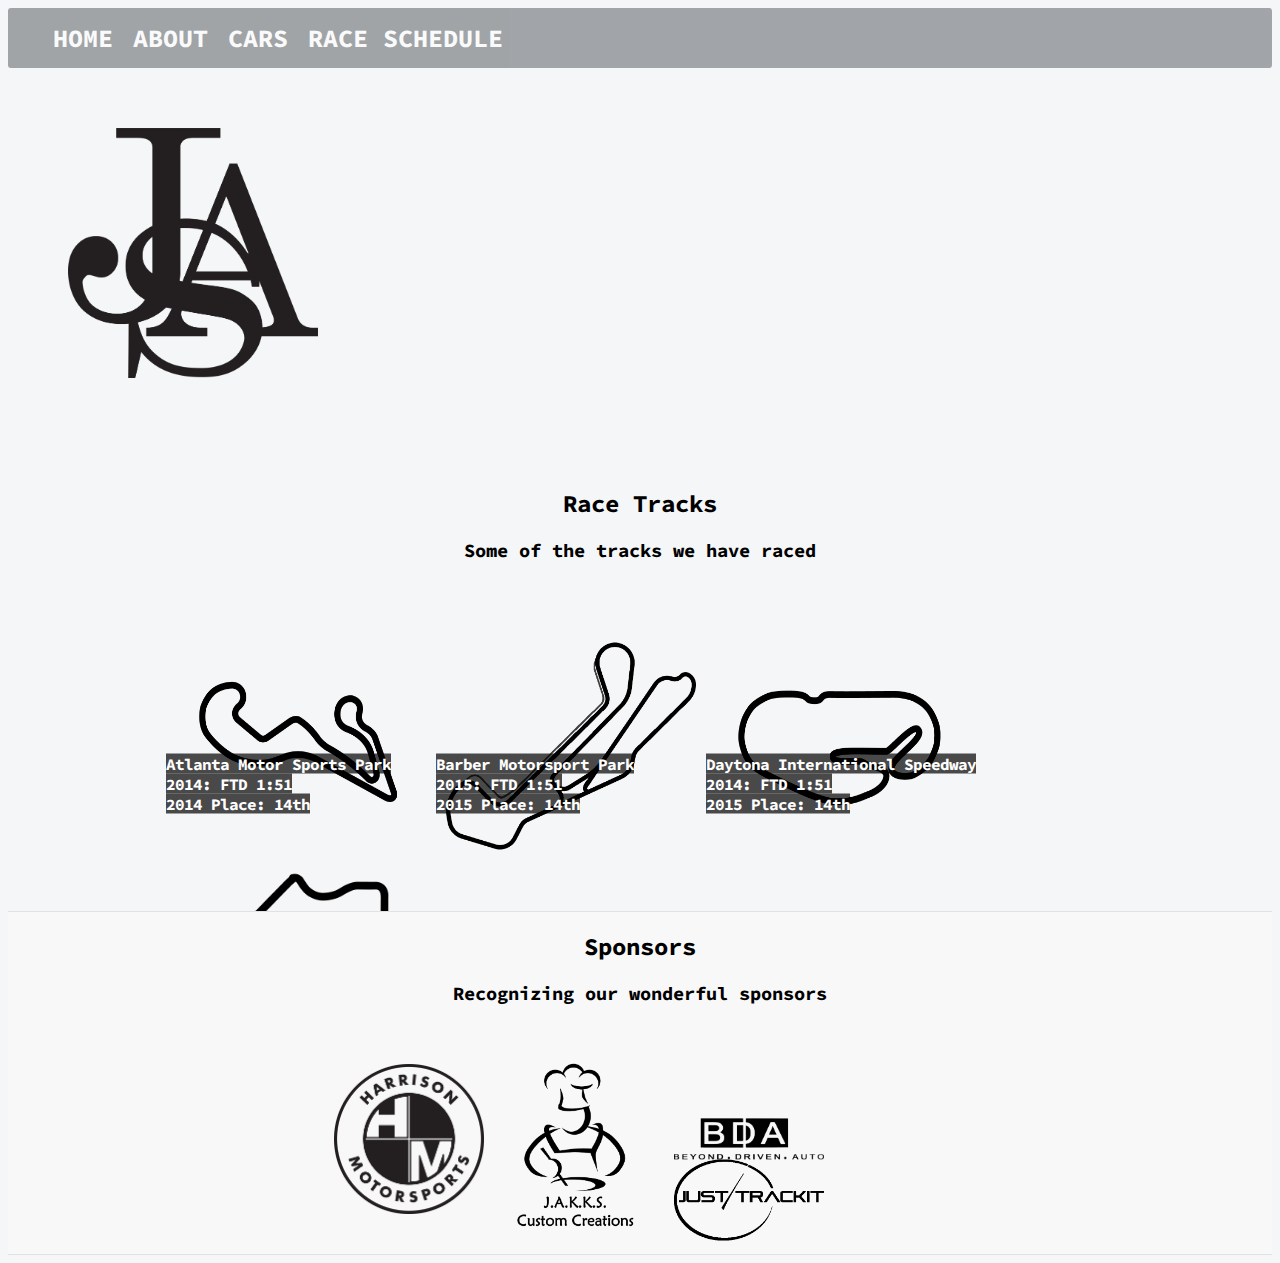
==== index.html @ 01888866 "adding the framework for some jquery hover action, html/css additions" ====
<DOCTYPE !DOCTYPE html>
<html>
<head>
	<link href='http://fonts.googleapis.com/css?family=Source+Code+Pro:600' rel='stylesheet' type='text/css'>
	<link rel="stylesheet" type="text/css" href="./css/main.css">
	<scrpt src="jquery-1.11.3.min.js"></scrpt>
	<script type="text/javascript" src="js/script.js"></script>
	<title>JAS Test</title>
</head>
<body>
	<div class="navbar">
		<ul>
			<li><a href="#">Home</a></li>
			<li><a href="#">About</a></li>
			<li><a href="#">Cars</a></li>
			<li><a href="#">Race Schedule</a></li>
		</ul>	
	 </div>
	<div class="header">
		<div class="container">
			<img id="logo" src="./img/jaslogo.png" alt="John Allen Special">
		</div>
	</div>
	<div class="tracks">
		<h2 class="tracksraced">Race Tracks</h2>
		<h3 class="trackblurb">Some of the tracks we have raced</h3>
		<div class="inner-container">
			<div class="trackmap1">
				<img class="amp" src="./img/amp.png" alt="Atlanta Motorsport Park">
				<h4 class="ampresults"><span>Atlanta Motor Sports Park <br /> 2014: FTD 1:51 <br /> 2014 Place: 14th</span></h4>
			</div>
			<div class="trackmap1">	
				<img class="barber" src="./img/barber.png" alt="Barber Motorsport Park">
				<h4 class="barberresults"><span>Barber Motorsport Park<br /> 2015: FTD 1:51 <br /> 2015 Place: 14th</span></h4>
			</div>
			<div class="trackmap1">	
				<img src="./img/daytona.png" alt="Daytona International Speedway">
				<h4 class="daytonaresults"><span>Daytona International Speedway<br /> 2014: FTD 1:51 <br /> 2015 Place: 14th</span></h4>
			</div>
			<div class="trackmap1">	
				<img src="./img/sebring.png" alt="Sebring International Raceway">
				<h4 class="sebringresults"><span>Sebring International Raceway<br /> 2013: FTD 1:51 <br /> 2013 Place: 14th</span></h4>
			</div>
			<div class="trackmap1">	
				<img src="./img/roadatlanta.png" alt="Road Atlanta">
				<h4 class="raresults"><span>Road Atlanta<br /> 2015: FTD 1:51 <br /> 2015 Place: 14th</span></h4>
			</div>
	    </div>
	</div>
	<div class="sponsors">
		<h2 class="sponsorsblurb">Sponsors</h2>
		<h3 class="sponsormessage">Recognizing our wonderful sponsors</h3>
		  <div class="inner-container">
		    <img class="logo" src="./img/harrisonlogo.png" alt="harrisons">
			<img class="logo" src="./img/jaksslogo.png" alt="jakks">
			<img class="logo" src="./img/bdalogo.png" alt="bda">
		  	<img class="logo" src="./img/justtrackitlogo.png" alt="bda">
		   	<img class="logo" src="./img/trmlogo.png" alt="TRM Performance Engineering">
		  </div> 
	 </div>
</body>
</html>
---- css/main.css ----
body {
	font-family: 'Source Code Pro' ;
	background-color: #f5f6f7;
}
.navbar {
	background-color: rgba(66,73,79,0.94);
	padding: 0px;
	border-radius: 3px;
	opacity: 0.5;
	height: 60px;
}
.navbar ul {
	display: inline-block;
	
	height: inherit;
	margin: 0 auto;
}
.navbar ul li {
	position: relative;
	display: inline-block;
	height: inherit;
	margin: 0 auto;
	line-height: 2.4;
	text-transform: uppercase;
	padding: 0px;
}
.navbar ul a:hover {
	display: inline-block;
	text-decoration: none;
	color: black;
	opacity: 0.5;
	background-color: white;
	border-radius: 2px;

}
.header .container {
	clear: both;
	background-image: url("http://pryorbae.com/jastest/img/bannerimage,jpg");
	height: 400px;
	background-position: 50% 55%;
	
}
.navbar ul li a {
	text-decoration: none;
	color: white;
		padding-left: 5px;
	padding-right: 5px;
	height: inherit;
	font-size: 25;
	font-weight: bold;
}

.header .container #logo {
	padding: 60px;
	height: 250px;
	width: auto;
}
.tracks .tracksraced {
	text-align: center;
}
.tracks .trackblurb {
	text-align: center;
}
.tracks .inner-container {
	overflow: hidden;
	padding: 25px 100px 25px 100px;
	margin: 0 auto;
	width: 75%;
	height: 280px;
}
/*
.tracks .inner-container .trackmap {
	float: left;
	padding: 10px;
	width: 250px;
	top: 50%;
	position: relative;
	transform: translateY(-50%);
	
}
*/

.tracks .inner-container .trackmap1 {
	float: left;
	padding: 10px;
	width: 250px;
	top: 50%;
	position: relative;
	transform: translateY(-50%);
}

.tracks .inner-container .trackmap1 img{
	width: 250px;
	position: relative;
	height: 207px;
}
.tracks .inner-container .trackmap1 h4 {
	position: absolute;
	top: 100px;
	left: 0;
	width: 100%;
}
.tracks .inner-container .trackmap1 .ampresults span {
		color: white;
		background: rgba(0,0,0,0.7);
		letter-spacing: -1px;		

}
.tracks .inner-container .trackmap1 .barberresults span {
		color: white;
		background: rgba(0,0,0,0.7);
		letter-spacing: -1px;		

}
.tracks .inner-container .trackmap1 .daytonaresults span {
		color: white;
		background: rgba(0,0,0,0.7);
		letter-spacing: -1px;		
}
.tracks .inner-container .trackmap1 .sebringresults span {
		color: white;
		background: rgba(0,0,0,0.7);
		letter-spacing: -1px;		
}
.tracks .inner-container .trackmap1 .raresults span {
		color: white;
		background: rgba(0,0,0,0.7);
		letter-spacing: -1px;		
}
.sponsors {
	border-top: 1px solid #e1e1e1;
	border-bottom: 1px solid #e1e1e1;
	background-color: #f8f8f8;
	margin: 0 auto;
}

.sponsors .sponsorsblurb {
	text-align: center;
}
.sponsors .sponsormessage {
	text-align: center;
}
.sponsors .inner-container {
	overflow: hidden;
	padding-left: 100px;
	padding-right: 100px;
	padding-top: 25px;
	padding-bottom: 25px;
	margin: 0 auto;
	width: 50%;
	height: 180px;
}
.sponsors .inner-container .logo{
	float: left;
	width: 150px;
	position: relative;
	top: 50%;
	transform: translateY(-50%);
	padding: 10px;

}
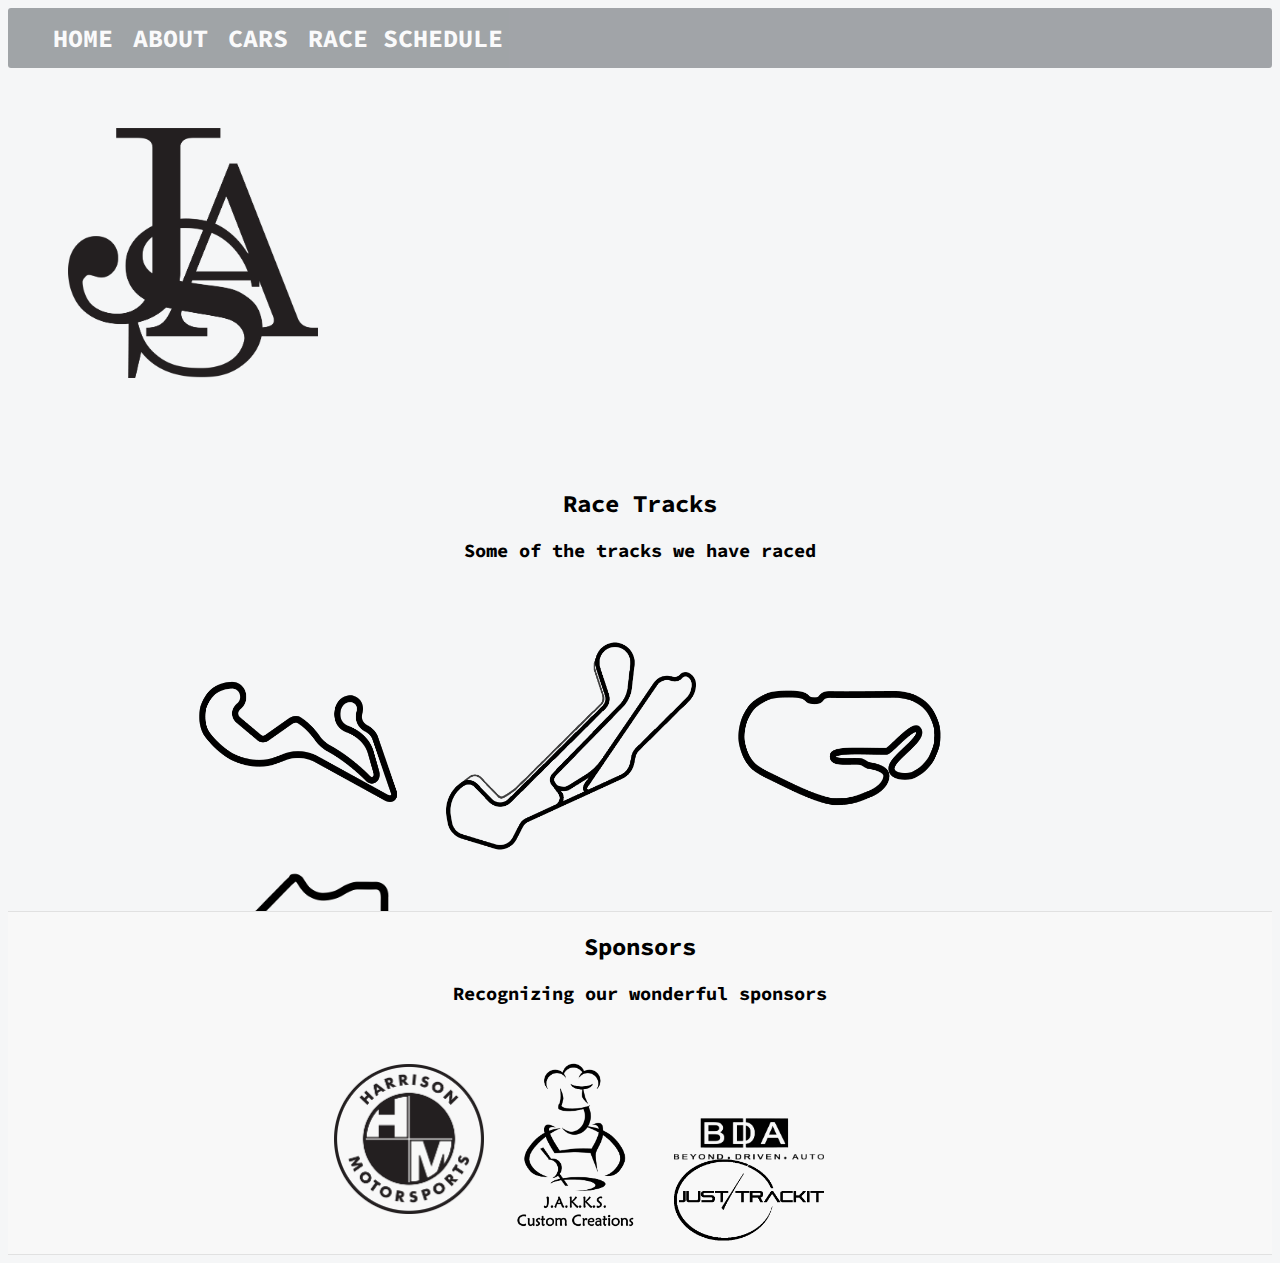
==== commit d3e31921: "results, track maps proof of concept" ====
--- a/index.html
+++ b/index.html
@@ -3,8 +3,9 @@
 <head>
 	<link href='http://fonts.googleapis.com/css?family=Source+Code+Pro:600' rel='stylesheet' type='text/css'>
 	<link rel="stylesheet" type="text/css" href="./css/main.css">
-	<scrpt src="jquery-1.11.3.min.js"></scrpt>
-	<script type="text/javascript" src="js/script.js"></script>
+	<script src="https://ajax.googleapis.com/ajax/libs/jquery/2.1.3/jquery.min.js"></script>
+	<scrpt src="/js/jquery-1.11.3.min.js"></scrpt>
+	<script type="text/javascript" src="./js/script.js"></script>
 	<title>JAS Test</title>
 </head>
 <body>
@@ -27,23 +28,23 @@
 		<div class="inner-container">
 			<div class="trackmap1">
 				<img class="amp" src="./img/amp.png" alt="Atlanta Motorsport Park">
-				<h4 class="ampresults"><span>Atlanta Motor Sports Park <br /> 2014: FTD 1:51 <br /> 2014 Place: 14th</span></h4>
+				<h4 class="results"><span>Atlanta Motor Sports Park <br /> 2014: FTD 1:51 <br /> 2014 Place: 14th</span></h4>
 			</div>
 			<div class="trackmap1">	
 				<img class="barber" src="./img/barber.png" alt="Barber Motorsport Park">
-				<h4 class="barberresults"><span>Barber Motorsport Park<br /> 2015: FTD 1:51 <br /> 2015 Place: 14th</span></h4>
+				<h4 class="results"><span>Barber Motorsport Park<br /> 2015: FTD 1:51 <br /> 2015 Place: 14th</span></h4>
 			</div>
 			<div class="trackmap1">	
 				<img src="./img/daytona.png" alt="Daytona International Speedway">
-				<h4 class="daytonaresults"><span>Daytona International Speedway<br /> 2014: FTD 1:51 <br /> 2015 Place: 14th</span></h4>
+				<h4 class="results"><span>Daytona International Speedway<br /> 2014: FTD 1:51 <br /> 2015 Place: 14th</span></h4>
 			</div>
 			<div class="trackmap1">	
 				<img src="./img/sebring.png" alt="Sebring International Raceway">
-				<h4 class="sebringresults"><span>Sebring International Raceway<br /> 2013: FTD 1:51 <br /> 2013 Place: 14th</span></h4>
+				<h4 class="results"><span>Sebring International Raceway<br /> 2013: FTD 1:51 <br /> 2013 Place: 14th</span></h4>
 			</div>
 			<div class="trackmap1">	
 				<img src="./img/roadatlanta.png" alt="Road Atlanta">
-				<h4 class="raresults"><span>Road Atlanta<br /> 2015: FTD 1:51 <br /> 2015 Place: 14th</span></h4>
+				<h4 class="results"><span>Road Atlanta<br /> 2015: FTD 1:51 <br /> 2015 Place: 14th</span></h4>
 			</div>
 	    </div>
 	</div>
--- a/css/main.css
+++ b/css/main.css
@@ -101,33 +101,14 @@
 	left: 0;
 	width: 100%;
 }
-.tracks .inner-container .trackmap1 .ampresults span {
+.tracks .inner-container .trackmap1 .results span {
 		color: white;
 		background: rgba(0,0,0,0.7);
-		letter-spacing: -1px;		
+		letter-spacing: -1px;
+		opacity: 0;		
 
 }
-.tracks .inner-container .trackmap1 .barberresults span {
-		color: white;
-		background: rgba(0,0,0,0.7);
-		letter-spacing: -1px;		
 
-}
-.tracks .inner-container .trackmap1 .daytonaresults span {
-		color: white;
-		background: rgba(0,0,0,0.7);
-		letter-spacing: -1px;		
-}
-.tracks .inner-container .trackmap1 .sebringresults span {
-		color: white;
-		background: rgba(0,0,0,0.7);
-		letter-spacing: -1px;		
-}
-.tracks .inner-container .trackmap1 .raresults span {
-		color: white;
-		background: rgba(0,0,0,0.7);
-		letter-spacing: -1px;		
-}
 .sponsors {
 	border-top: 1px solid #e1e1e1;
 	border-bottom: 1px solid #e1e1e1;
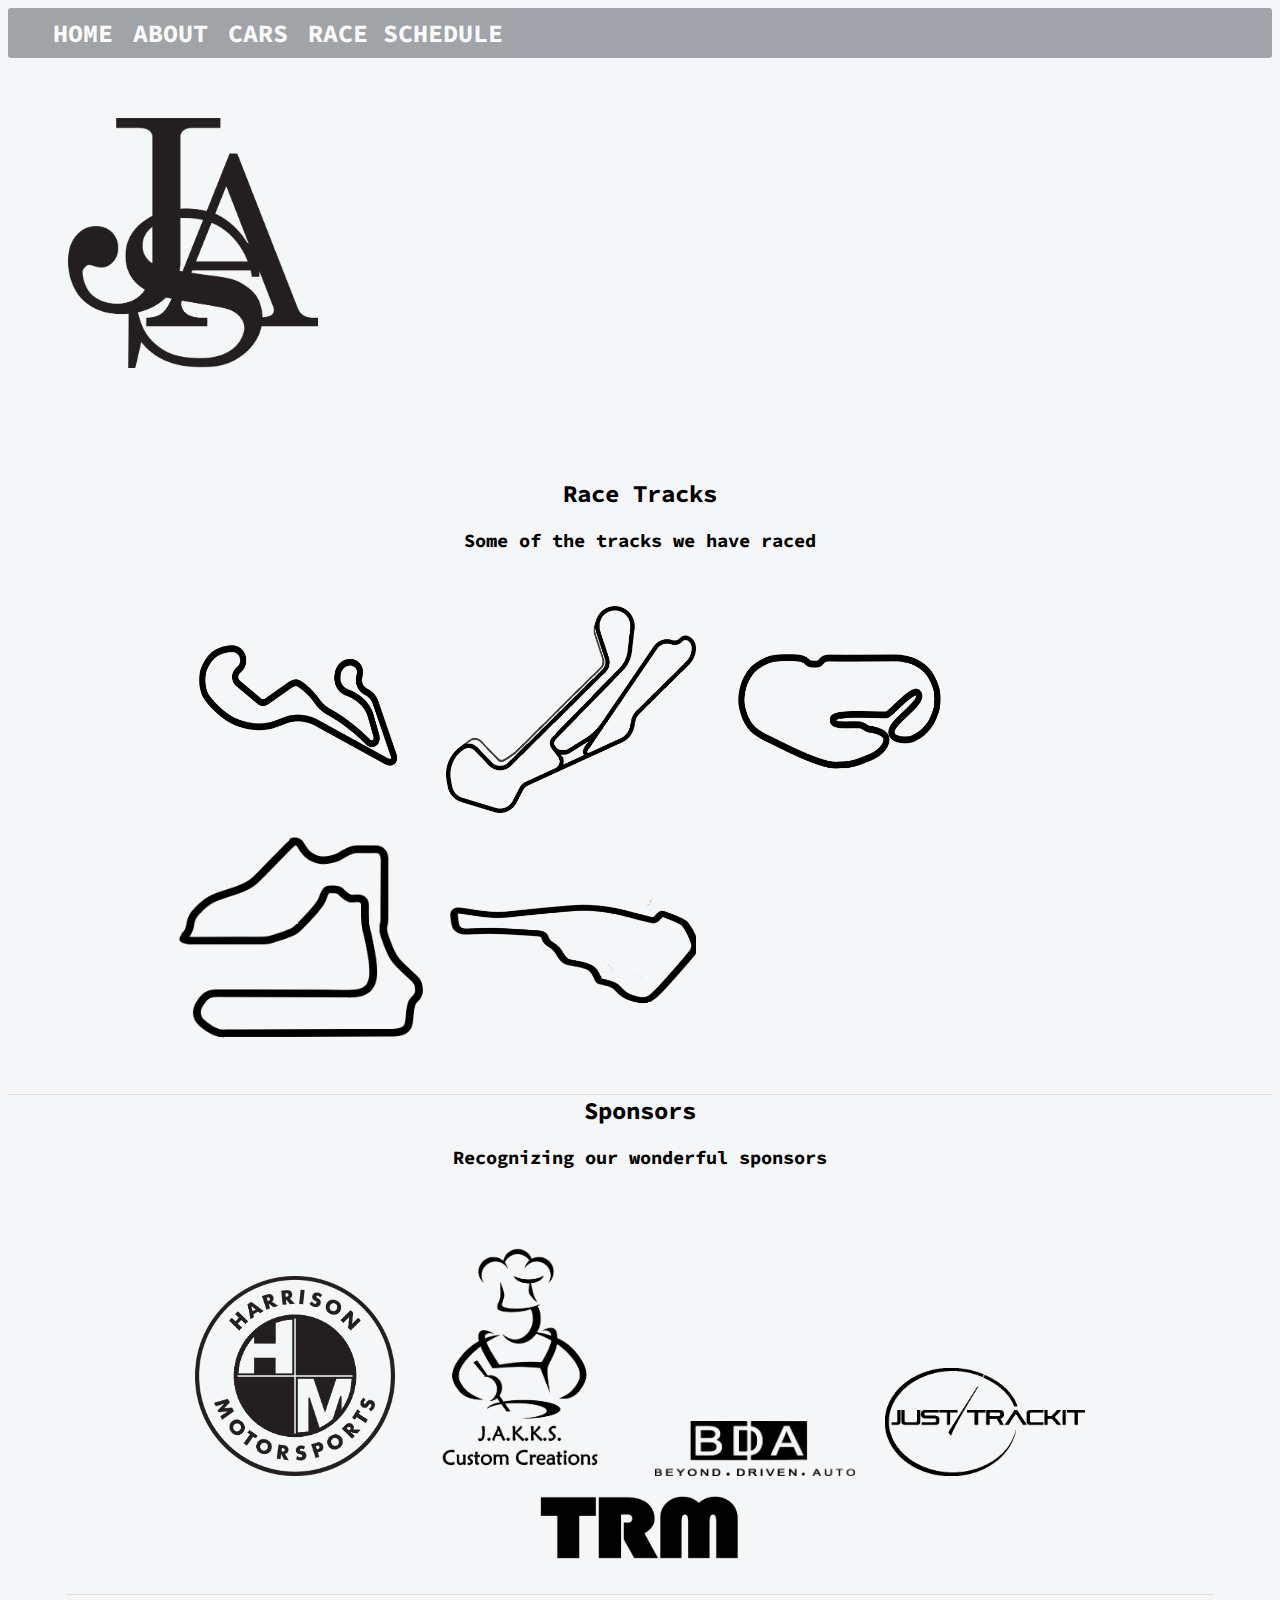
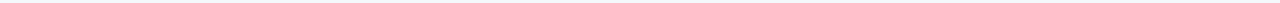
==== commit 45bcdf70: "practicing positioning in css" ====
--- a/index.html
+++ b/index.html
@@ -9,6 +9,7 @@
 	<title>JAS Test</title>
 </head>
 <body>
+<div clas="content">
 	<div class="navbar">
 		<ul>
 			<li><a href="#">Home</a></li>
@@ -28,23 +29,23 @@
 		<div class="inner-container">
 			<div class="trackmap1">
 				<img class="amp" src="./img/amp.png" alt="Atlanta Motorsport Park">
-				<h4 class="results"><span>Atlanta Motor Sports Park <br /> 2014: FTD 1:51 <br /> 2014 Place: 14th</span></h4>
+				<h4 class="results"><span>Atlanta Motor Sports Park <br /> 2014: FTD 1:51 <br /> 2014 Place: 14th  </span></h4>
 			</div>
 			<div class="trackmap1">	
 				<img class="barber" src="./img/barber.png" alt="Barber Motorsport Park">
-				<h4 class="results"><span>Barber Motorsport Park<br /> 2015: FTD 1:51 <br /> 2015 Place: 14th</span></h4>
+				<h4 class="results"><span>Barber Motorsport Park <br /> 2015: FTD 1:51 <br /> 2015 Place: 14th </span></h4>
 			</div>
 			<div class="trackmap1">	
 				<img src="./img/daytona.png" alt="Daytona International Speedway">
-				<h4 class="results"><span>Daytona International Speedway<br /> 2014: FTD 1:51 <br /> 2015 Place: 14th</span></h4>
+				<h4 class="results"><span>Daytona International Speedway <br /> 2014: FTD 1:51 <br /> 2015 Place: 14th </span></h4>
 			</div>
 			<div class="trackmap1">	
 				<img src="./img/sebring.png" alt="Sebring International Raceway">
-				<h4 class="results"><span>Sebring International Raceway<br /> 2013: FTD 1:51 <br /> 2013 Place: 14th</span></h4>
+				<h4 class="results"><span>Sebring International Raceway <br /> 2013: FTD 1:51 <br /> 2013 Place: 14th </span></h4>
 			</div>
 			<div class="trackmap1">	
 				<img src="./img/roadatlanta.png" alt="Road Atlanta">
-				<h4 class="results"><span>Road Atlanta<br /> 2015: FTD 1:51 <br /> 2015 Place: 14th</span></h4>
+				<h4 class="results"><span>Road Atlanta <br /> 2015: FTD 1:51 <br /> 2015 Place: 14th </span></h4>
 			</div>
 	    </div>
 	</div>
@@ -52,12 +53,21 @@
 		<h2 class="sponsorsblurb">Sponsors</h2>
 		<h3 class="sponsormessage">Recognizing our wonderful sponsors</h3>
 		  <div class="inner-container">
-		    <img class="logo" src="./img/harrisonlogo.png" alt="harrisons">
-			<img class="logo" src="./img/jaksslogo.png" alt="jakks">
-			<img class="logo" src="./img/bdalogo.png" alt="bda">
-		  	<img class="logo" src="./img/justtrackitlogo.png" alt="bda">
-		   	<img class="logo" src="./img/trmlogo.png" alt="TRM Performance Engineering">
+		  	
+		    <div class="logo"><img src="./img/harrisonlogo.png" alt="harrisons"></div>
+			<div class="logo"><img src="./img/jaksslogo.png" alt="jakks"></div>
+			<div class="logo"><img src="./img/bdalogo.png" alt="bda"></div>
+		  	<div class="logo"><img src="./img/justtrackitlogo.png" alt="bda"></div>
+		   	<div class="logo"><img src="./img/trmlogo.png" alt="TRM Performance 
+		   	Engineering"></div>
+		   	
 		  </div> 
+	 </div>
+	 <div class="rental">
+	 </div>
+	 <div class="footer">
+	 	
+	 </div>
 	 </div>
 </body>
 </html>--- a/css/main.css
+++ b/css/main.css
@@ -2,13 +2,16 @@
 body {
 	font-family: 'Source Code Pro' ;
 	background-color: #f5f6f7;
+}
+.content {
+height: auto;	
 }
 .navbar {
 	background-color: rgba(66,73,79,0.94);
 	padding: 0px;
 	border-radius: 3px;
 	opacity: 0.5;
-	height: 60px;
+	height: 50px;
 }
 .navbar ul {
 	display: inline-block;
@@ -21,7 +24,7 @@
 	display: inline-block;
 	height: inherit;
 	margin: 0 auto;
-	line-height: 2.4;
+	line-height: 2;
 	text-transform: uppercase;
 	padding: 0px;
 }
@@ -61,33 +64,23 @@
 }
 .tracks .trackblurb {
 	text-align: center;
+	clear: both;
 }
 .tracks .inner-container {
+
 	overflow: hidden;
 	padding: 25px 100px 25px 100px;
 	margin: 0 auto;
 	width: 75%;
-	height: 280px;
-}
-/*
-.tracks .inner-container .trackmap {
-	float: left;
-	padding: 10px;
-	width: 250px;
-	top: 50%;
-	position: relative;
-	transform: translateY(-50%);
 	
 }
-*/
-
 .tracks .inner-container .trackmap1 {
 	float: left;
 	padding: 10px;
 	width: 250px;
 	top: 50%;
 	position: relative;
-	transform: translateY(-50%);
+	/*transform: translateY(-50%);*/
 }
 
 .tracks .inner-container .trackmap1 img{
@@ -108,36 +101,40 @@
 		opacity: 0;		
 
 }
-
+/*
 .sponsors {
-	border-top: 1px solid #e1e1e1;
-	border-bottom: 1px solid #e1e1e1;
+	clear: both;
+	
 	background-color: #f8f8f8;
 	margin: 0 auto;
 }
-
+*/
 .sponsors .sponsorsblurb {
+	border-top: 1px solid #e1e1e1;
 	text-align: center;
 }
 .sponsors .sponsormessage {
 	text-align: center;
+	clear: both;
 }
 .sponsors .inner-container {
+	
+	border-bottom: 1px solid #e1e1e1;
 	overflow: hidden;
-	padding-left: 100px;
-	padding-right: 100px;
-	padding-top: 25px;
-	padding-bottom: 25px;
+	padding: 25px 100px 25px 100px;
 	margin: 0 auto;
-	width: 50%;
-	height: 180px;
+	width: 75%;
+	text-align: center;
 }
 .sponsors .inner-container .logo{
-	float: left;
-	width: 150px;
+	display: inline-block;
+	text-align: center;
 	position: relative;
 	top: 50%;
-	transform: translateY(-50%);
 	padding: 10px;
-
+	margin: 0 auto;
+}
+.sponsors .inner-container .logo img {
+	width: 200px;
+	position: relative;
 }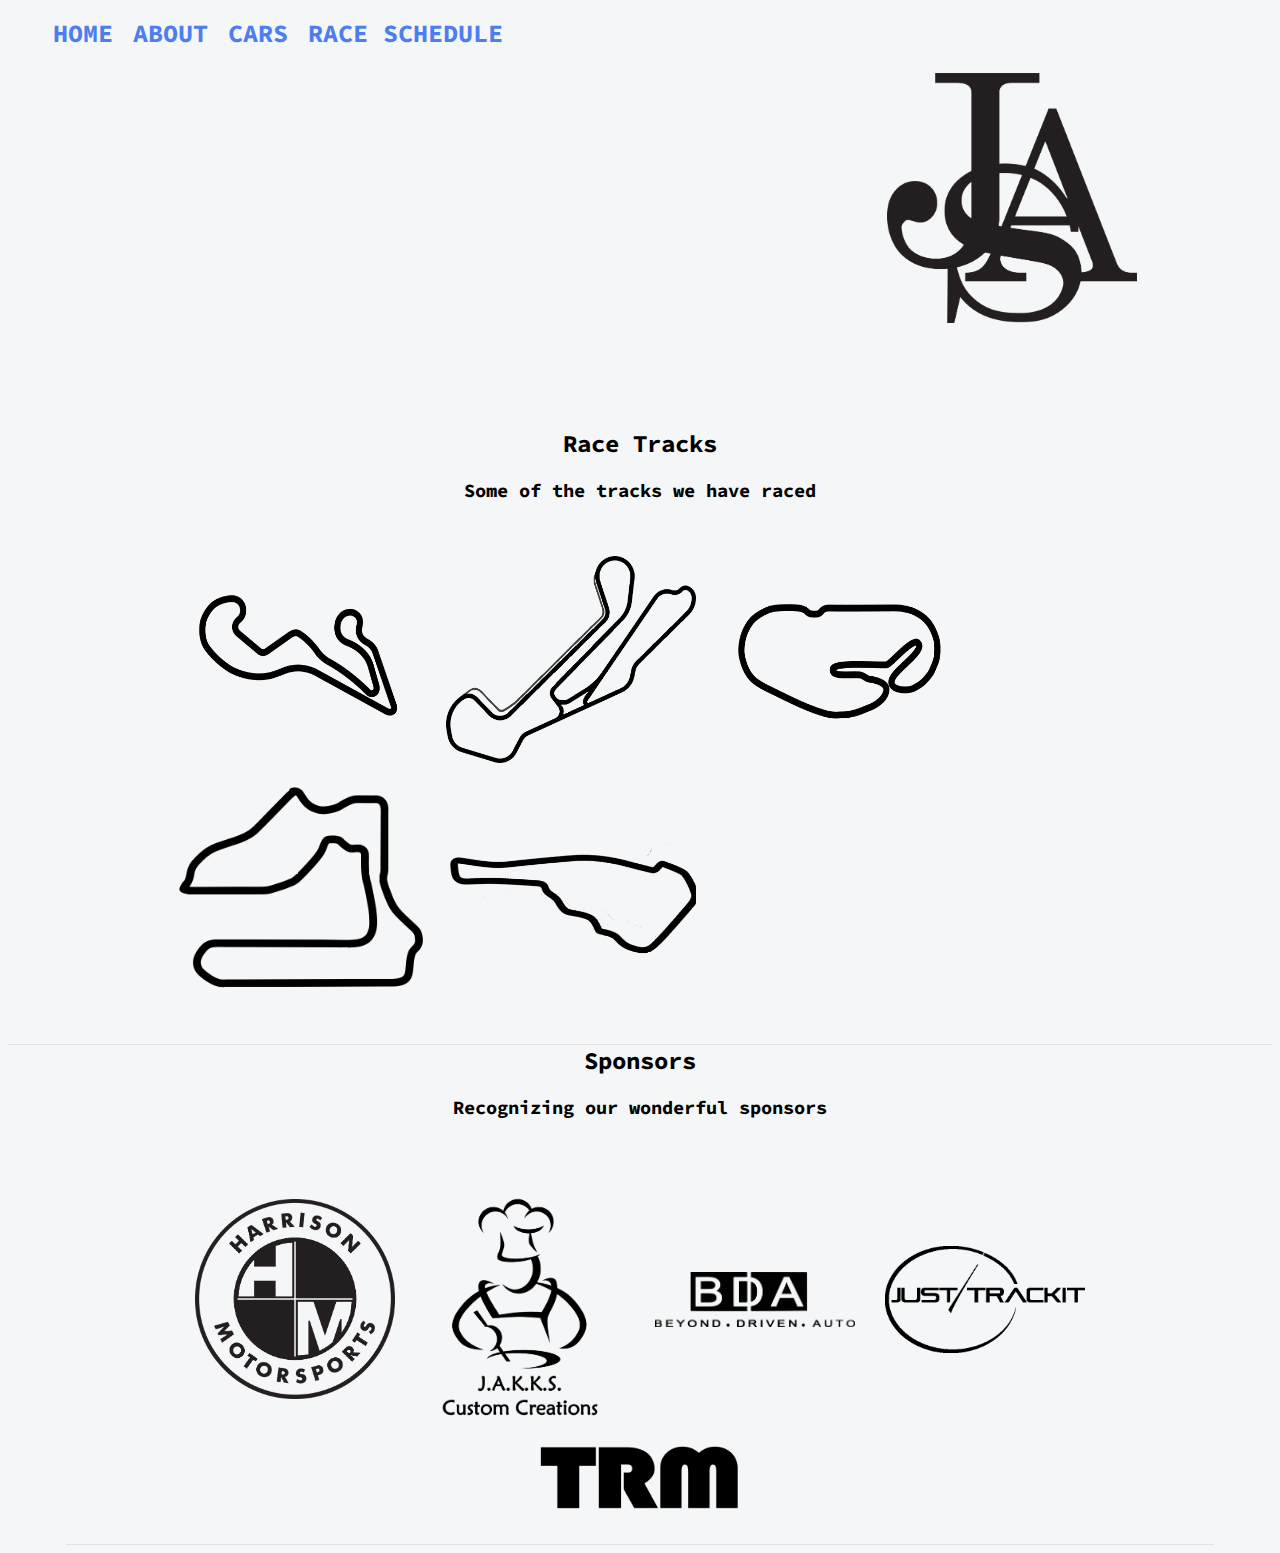
==== commit 1c1a33d7: "re-working navbar and logo" ====
--- a/index.html
+++ b/index.html
@@ -10,7 +10,10 @@
 </head>
 <body>
 <div clas="content">
-	<div class="navbar">
+	
+	<div class="header">
+		<div class="container">
+			<div class="navbar">
 		<ul>
 			<li><a href="#">Home</a></li>
 			<li><a href="#">About</a></li>
@@ -18,8 +21,6 @@
 			<li><a href="#">Race Schedule</a></li>
 		</ul>	
 	 </div>
-	<div class="header">
-		<div class="container">
 			<img id="logo" src="./img/jaslogo.png" alt="John Allen Special">
 		</div>
 	</div>
--- a/css/main.css
+++ b/css/main.css
@@ -6,20 +6,21 @@
 .content {
 height: auto;	
 }
-.navbar {
-	background-color: rgba(66,73,79,0.94);
+.header .container .navbar {
+	
 	padding: 0px;
 	border-radius: 3px;
-	opacity: 0.5;
+	
 	height: 50px;
+
 }
-.navbar ul {
+.header .container .navbar ul {
 	display: inline-block;
 	
 	height: inherit;
 	margin: 0 auto;
 }
-.navbar ul li {
+.header .container .navbar ul li {
 	position: relative;
 	display: inline-block;
 	height: inherit;
@@ -27,16 +28,27 @@
 	line-height: 2;
 	text-transform: uppercase;
 	padding: 0px;
+
 }
-.navbar ul a:hover {
+.header .container .navbar ul a:hover {
 	display: inline-block;
 	text-decoration: none;
-	color: black;
+	color: white;
 	opacity: 0.5;
-	background-color: white;
+	background-color: black;
 	border-radius: 2px;
 
 }
+.header .container .navbar ul li a {
+	text-decoration: none;
+	color: #4D7EF0;
+		padding-left: 5px;
+	padding-right: 5px;
+	height: inherit;
+	font-size: 25;
+	font-weight: bold;
+}
+
 .header .container {
 	clear: both;
 	background-image: url("http://pryorbae.com/jastest/img/bannerimage,jpg");
@@ -44,20 +56,13 @@
 	background-position: 50% 55%;
 	
 }
-.navbar ul li a {
-	text-decoration: none;
-	color: white;
-		padding-left: 5px;
-	padding-right: 5px;
-	height: inherit;
-	font-size: 25;
-	font-weight: bold;
-}
 
 .header .container #logo {
-	padding: 60px;
+	padding: 15px;
 	height: 250px;
 	width: auto;
+	float:right;
+	margin-right: 120px;
 }
 .tracks .tracksraced {
 	text-align: center;
@@ -128,9 +133,7 @@
 }
 .sponsors .inner-container .logo{
 	display: inline-block;
-	text-align: center;
-	position: relative;
-	top: 50%;
+	vertical-align: middle;
 	padding: 10px;
 	margin: 0 auto;
 }
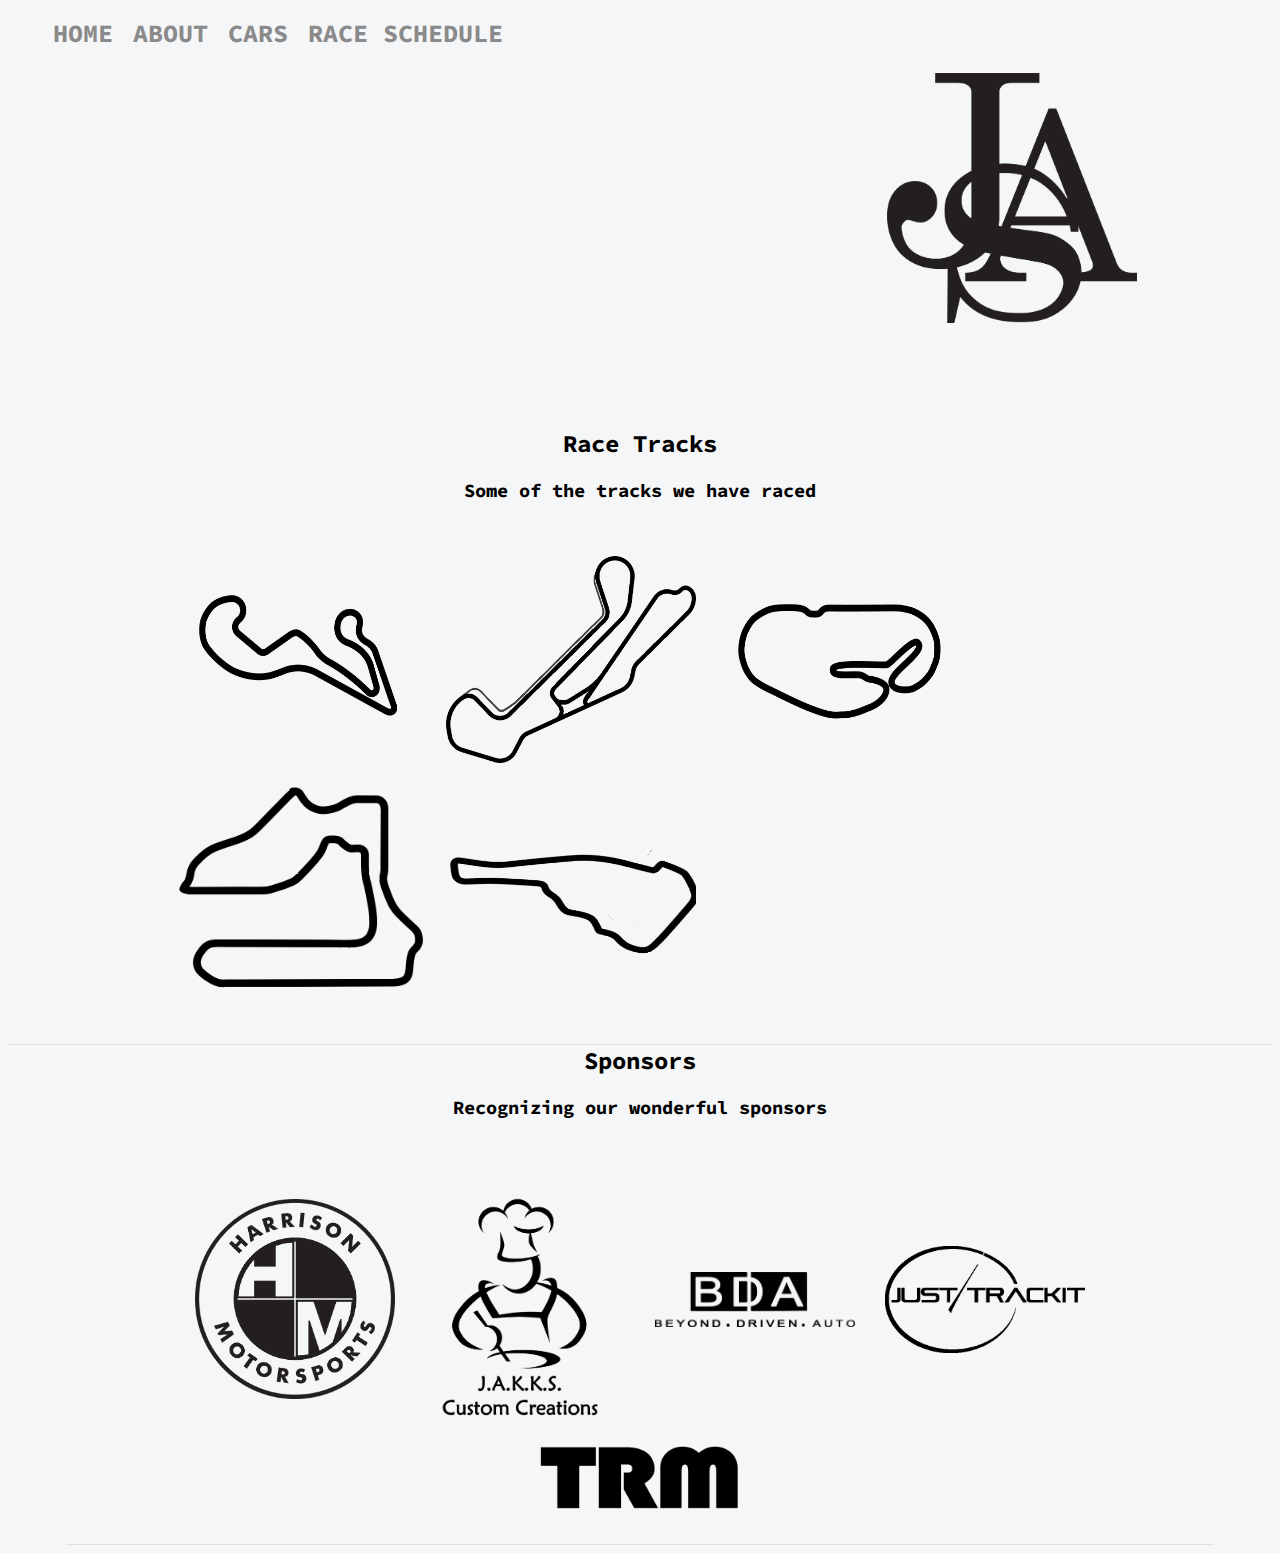
==== commit ea386c28: "more navbar updates" ====
--- a/index.html
+++ b/index.html
@@ -14,13 +14,13 @@
 	<div class="header">
 		<div class="container">
 			<div class="navbar">
-		<ul>
-			<li><a href="#">Home</a></li>
-			<li><a href="#">About</a></li>
-			<li><a href="#">Cars</a></li>
-			<li><a href="#">Race Schedule</a></li>
-		</ul>	
-	 </div>
+				<ul>
+					<li><a href="#">Home</a></li>
+					<li><a href="#">About</a></li>
+					<li><a href="#">Cars</a></li>
+					<li><a href="#">Race Schedule</a></li>
+				</ul>	
+			 </div>
 			<img id="logo" src="./img/jaslogo.png" alt="John Allen Special">
 		</div>
 	</div>
--- a/css/main.css
+++ b/css/main.css
@@ -41,7 +41,7 @@
 }
 .header .container .navbar ul li a {
 	text-decoration: none;
-	color: #4D7EF0;
+	color: #8a8a8a;
 		padding-left: 5px;
 	padding-right: 5px;
 	height: inherit;
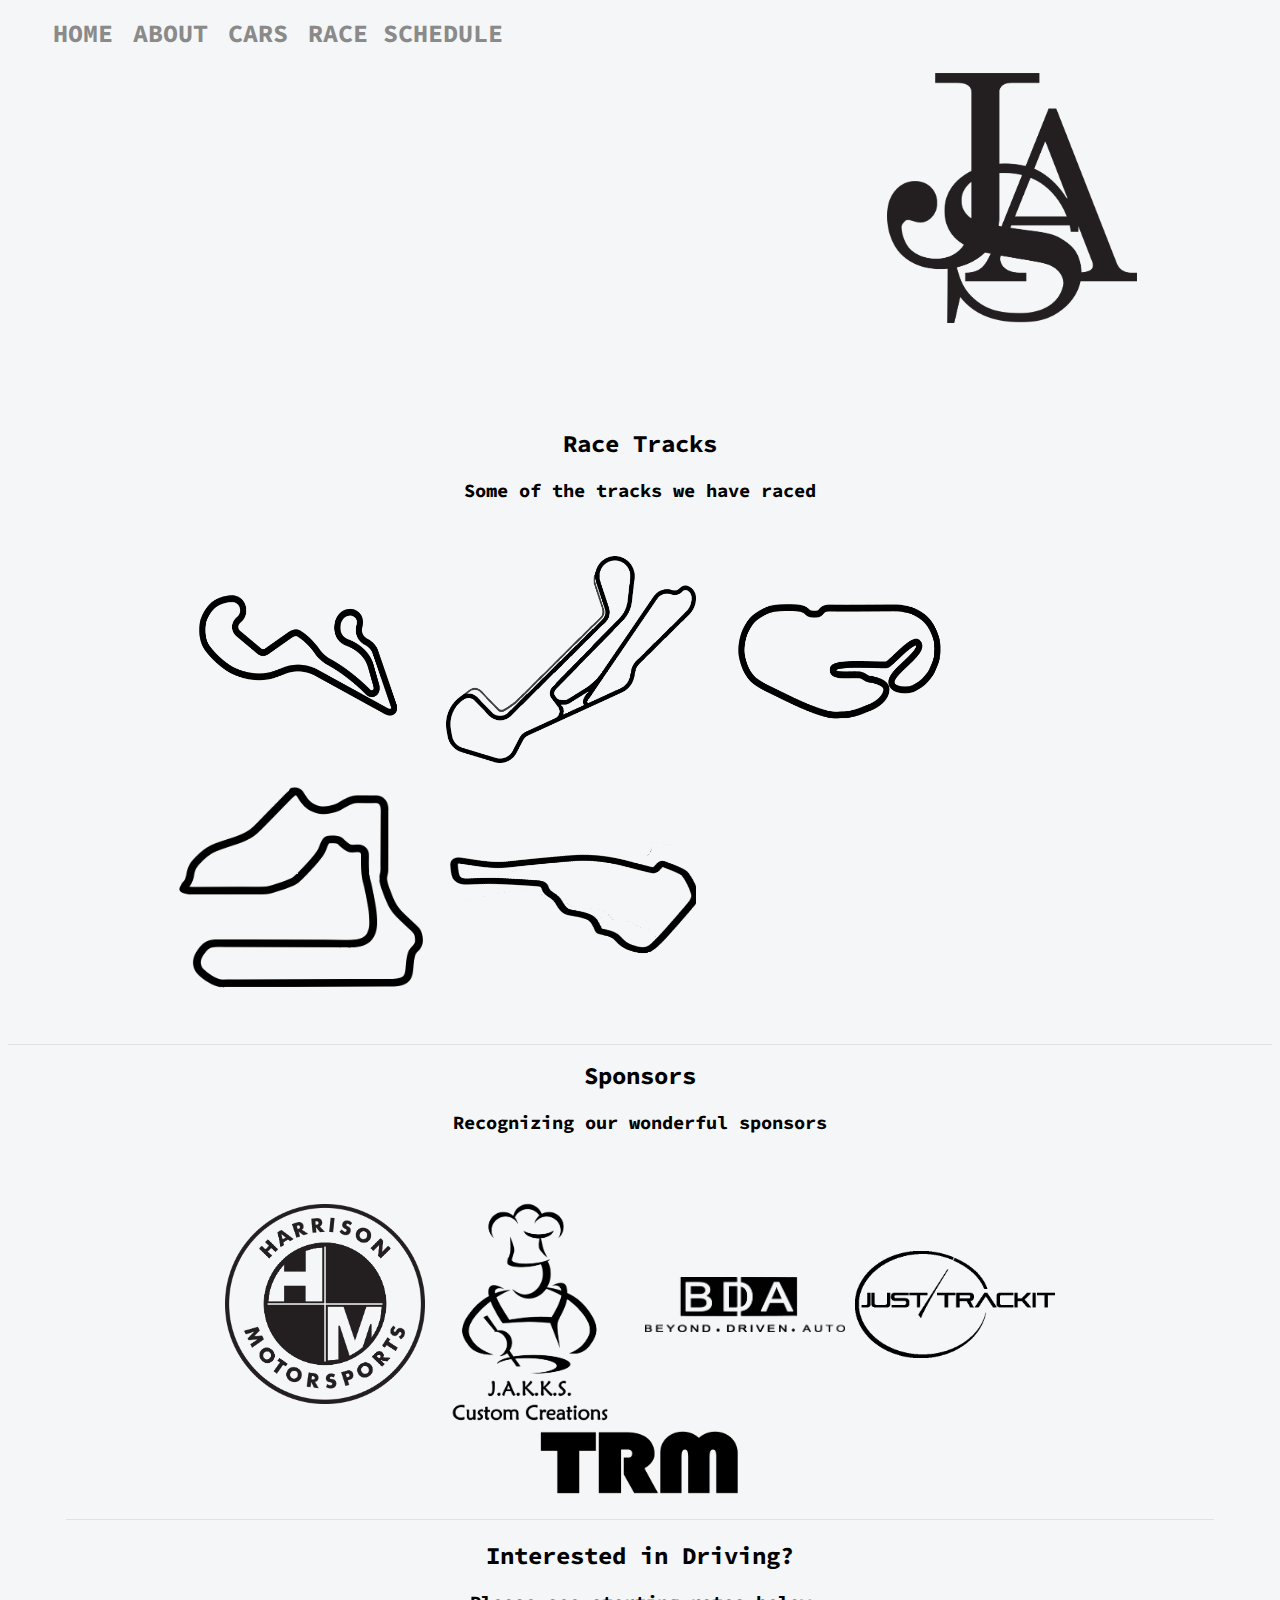
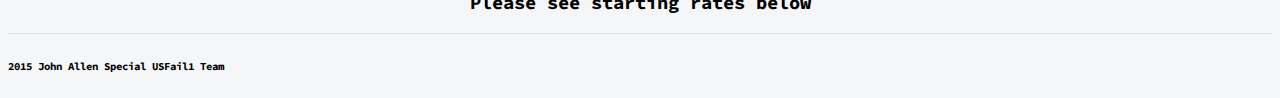
==== commit 2a0d0acc: "adding rental section and footer" ====
--- a/index.html
+++ b/index.html
@@ -65,9 +65,18 @@
 		  </div> 
 	 </div>
 	 <div class="rental">
+	 	<h2 class="rentalblurb">Interested in Driving?</h2>
+	 	<h3 class="rentalmessage">Please see starting rates below</h3>
+	 		<div class="inner-container">
+	 			<div class="driver"></div>
+	 			<div class="fueler"></div>
+	 			<div class="spectator"></div>
+	 		</div>
 	 </div>
 	 <div class="footer">
-	 	
+	 	<div class="footer-text">
+	 		<h6>2015 John Allen Special USFail1 Team</h6>
+	 	</div>
 	 </div>
 	 </div>
 </body>
--- a/css/main.css
+++ b/css/main.css
@@ -115,6 +115,7 @@
 }
 */
 .sponsors .sponsorsblurb {
+	padding-top: 15px;
 	border-top: 1px solid #e1e1e1;
 	text-align: center;
 }
@@ -133,11 +134,25 @@
 }
 .sponsors .inner-container .logo{
 	display: inline-block;
-	vertical-align: middle;
+	vertical-align: middle;s
 	padding: 10px;
 	margin: 0 auto;
 }
 .sponsors .inner-container .logo img {
 	width: 200px;
 	position: relative;
+}
+.rental {
+	
+}
+.rental .rentalblurb {
+	text-align: center;
+}
+.rental .rentalmessage {
+	text-align: center;
+	clear: both;
+}
+.footer {
+	border-top: 1px solid #e1e1e1;
+
 }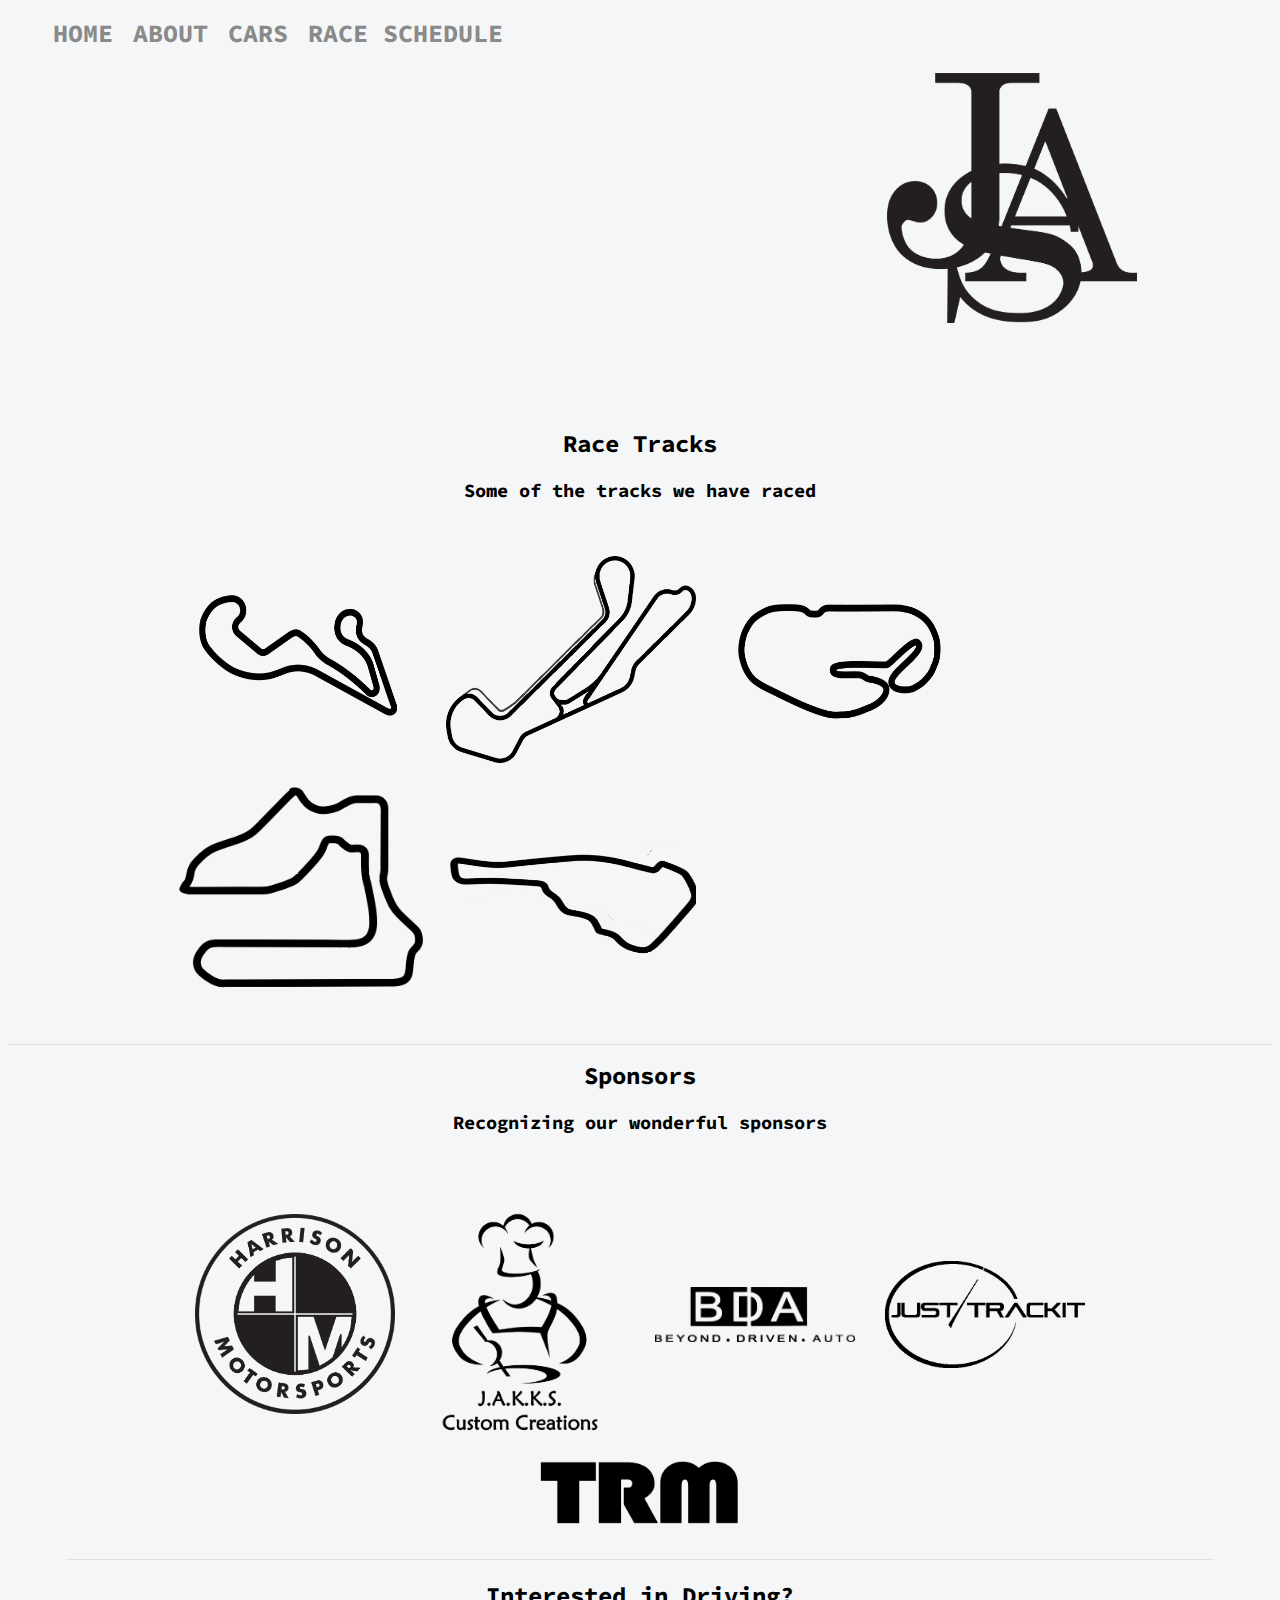
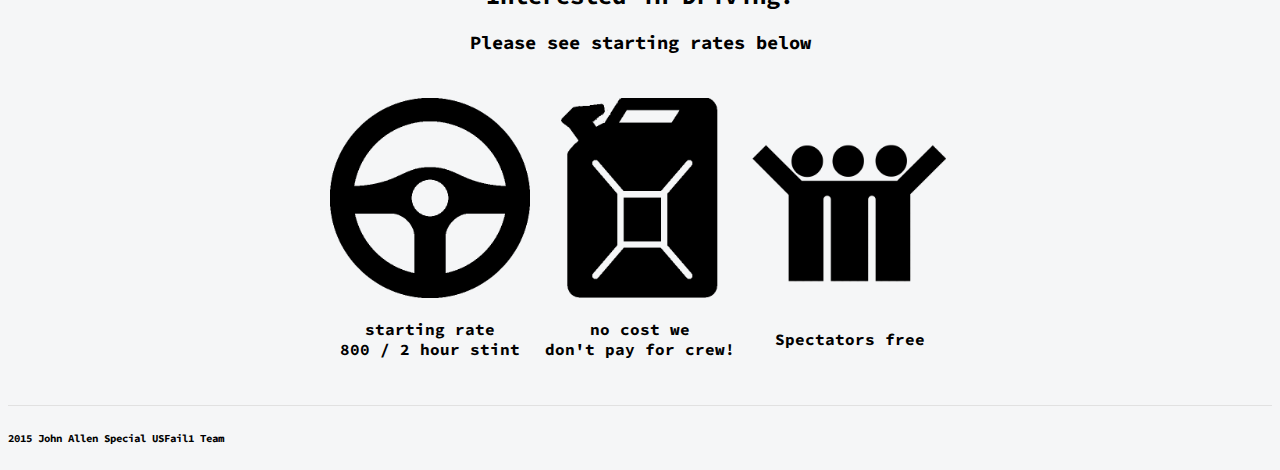
==== commit a4fef5ac: "rental section adjustments and additions" ====
--- a/index.html
+++ b/index.html
@@ -68,9 +68,19 @@
 	 	<h2 class="rentalblurb">Interested in Driving?</h2>
 	 	<h3 class="rentalmessage">Please see starting rates below</h3>
 	 		<div class="inner-container">
-	 			<div class="driver"></div>
-	 			<div class="fueler"></div>
-	 			<div class="spectator"></div>
+	 			<div class="rental-logo">
+	 				<img src="./img/driver.png">
+	 				<h4>starting rate <br>800 / 2 hour stint</h4>
+	 			</div>
+	 			<div class="rental-logo">
+	 				<img src="./img/fueljug.png">
+	 				<h4>no cost we <br>don't pay for crew!</h4>
+	 			</div>
+	 			<div class="rental-logo">
+	 				<img src="./img/crowd.png">
+	 				<h4>Spectators free</h4>
+	 			</div>
+	 			
 	 		</div>
 	 </div>
 	 <div class="footer">
--- a/css/main.css
+++ b/css/main.css
@@ -134,7 +134,7 @@
 }
 .sponsors .inner-container .logo{
 	display: inline-block;
-	vertical-align: middle;s
+	vertical-align: middle;
 	padding: 10px;
 	margin: 0 auto;
 }
@@ -145,6 +145,13 @@
 .rental {
 	
 }
+.rental .inner-container {
+	overflow: hidden;
+	margin: 0 auto;
+	padding: 25px 25px 25px 25px;
+	width: 75%;
+	text-align: center;
+}
 .rental .rentalblurb {
 	text-align: center;
 }
@@ -152,7 +159,20 @@
 	text-align: center;
 	clear: both;
 }
+.rental .inner-container .rental-logo {
+		vertical-align: middle;
+	display: inline-block;
+	margin: 0 auto;
+
+}
+.rental .inner-container .blurb {
+	display: inline-block;
+}
+.rental .inner-container img {
+	width: 200px;
+	position: relative;
+}
 .footer {
 	border-top: 1px solid #e1e1e1;
 
-}+}
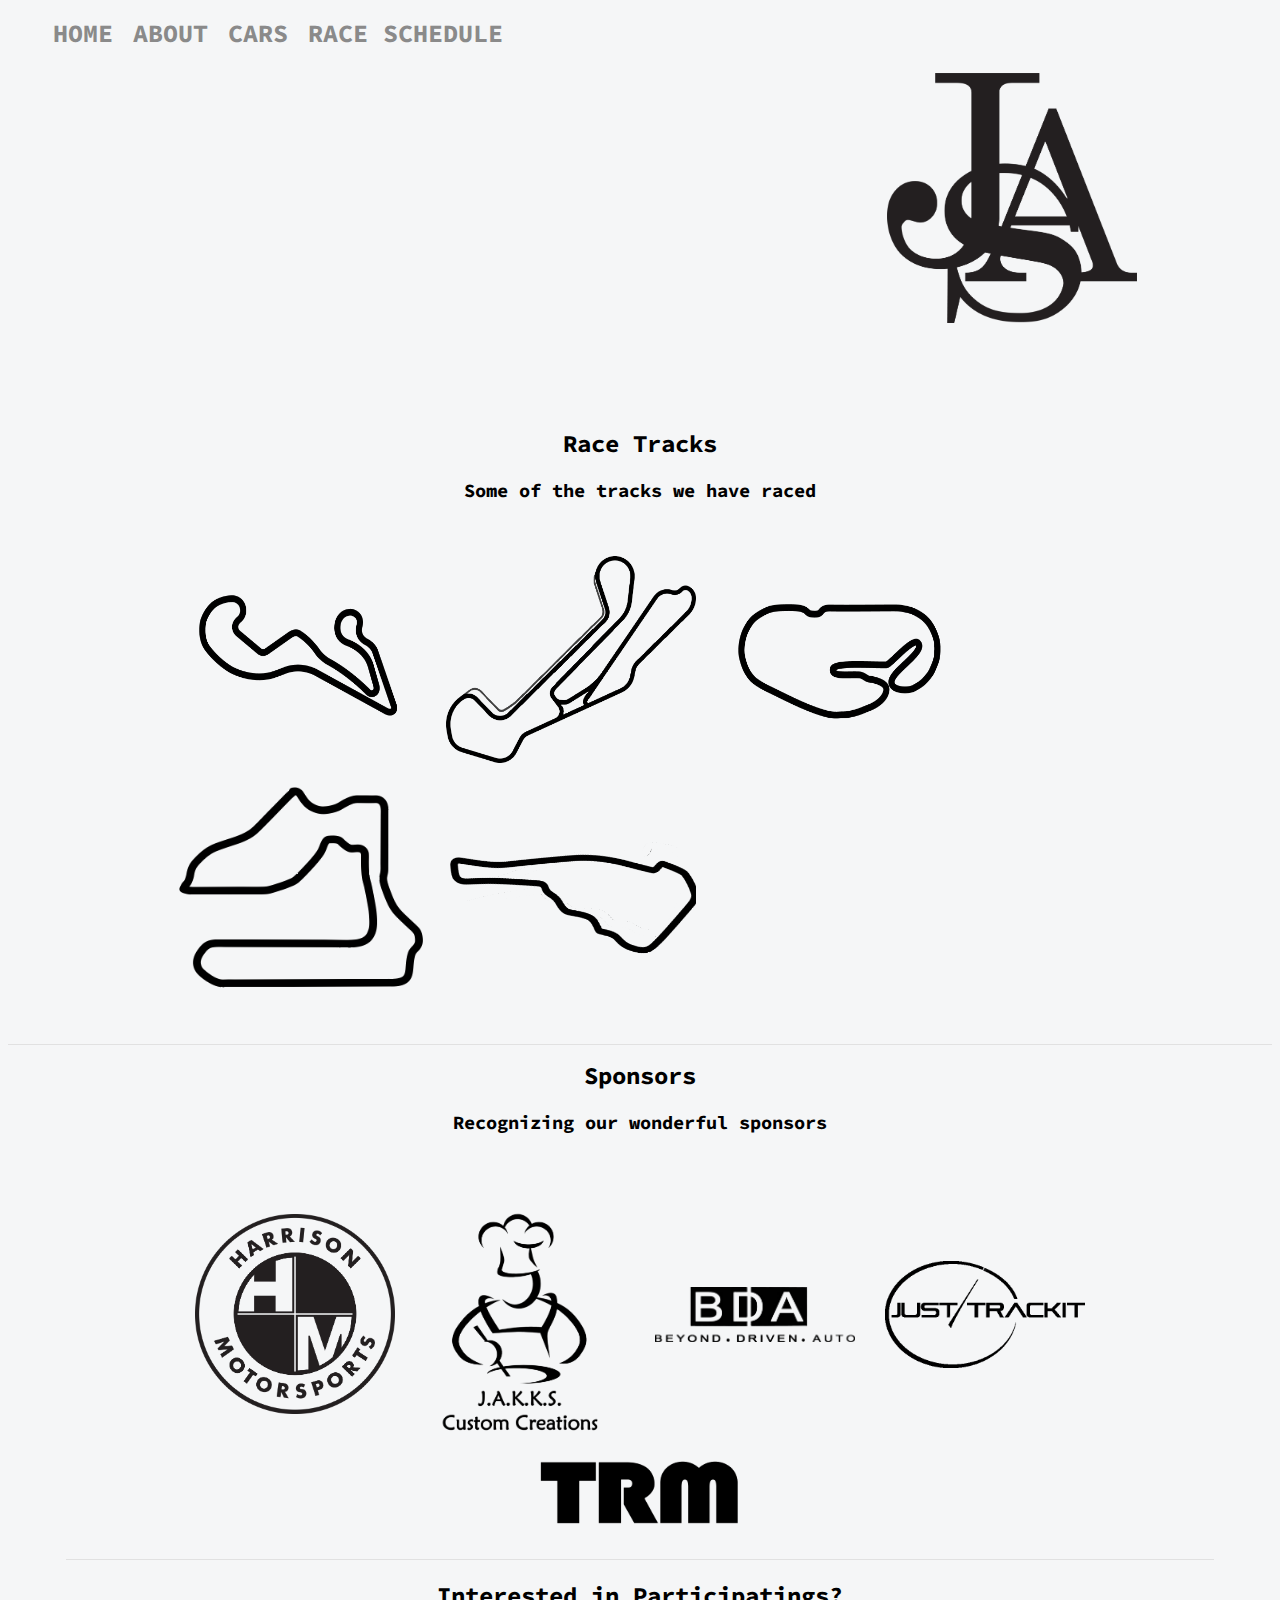
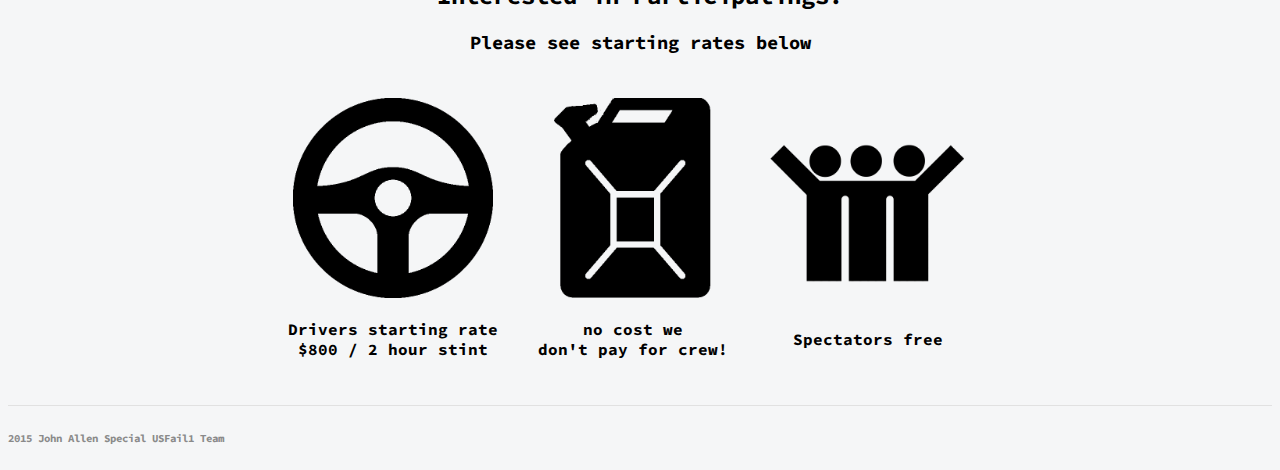
==== commit 002df84f: "final changes for 9-16-2015" ====
--- a/index.html
+++ b/index.html
@@ -65,12 +65,13 @@
 		  </div> 
 	 </div>
 	 <div class="rental">
-	 	<h2 class="rentalblurb">Interested in Driving?</h2>
+	 	<h2 class="rentalblurb">Interested in Participatings?</h2>
 	 	<h3 class="rentalmessage">Please see starting rates below</h3>
 	 		<div class="inner-container">
 	 			<div class="rental-logo">
 	 				<img src="./img/driver.png">
-	 				<h4>starting rate <br>800 / 2 hour stint</h4>
+	 				<!-- <input class="submit" type="image" id="driverrequest" src="./img/driver.png"/> -->
+	 				<h4> Drivers starting rate <br>$800 / 2 hour stint</h4>
 	 			</div>
 	 			<div class="rental-logo">
 	 				<img src="./img/fueljug.png">
--- a/css/main.css
+++ b/css/main.css
@@ -42,7 +42,7 @@
 .header .container .navbar ul li a {
 	text-decoration: none;
 	color: #8a8a8a;
-		padding-left: 5px;
+	padding-left: 5px;
 	padding-right: 5px;
 	height: inherit;
 	font-size: 25;
@@ -54,9 +54,7 @@
 	background-image: url("http://pryorbae.com/jastest/img/bannerimage,jpg");
 	height: 400px;
 	background-position: 50% 55%;
-	
 }
-
 .header .container #logo {
 	padding: 15px;
 	height: 250px;
@@ -104,7 +102,6 @@
 		background: rgba(0,0,0,0.7);
 		letter-spacing: -1px;
 		opacity: 0;		
-
 }
 /*
 .sponsors {
@@ -142,9 +139,6 @@
 	width: 200px;
 	position: relative;
 }
-.rental {
-	
-}
 .rental .inner-container {
 	overflow: hidden;
 	margin: 0 auto;
@@ -160,13 +154,17 @@
 	clear: both;
 }
 .rental .inner-container .rental-logo {
-		vertical-align: middle;
+	vertical-align: middle;
 	display: inline-block;
 	margin: 0 auto;
+	padding-right: 25px;
 
 }
 .rental .inner-container .blurb {
 	display: inline-block;
+}
+.rental .inner-container .rental-logo .submit {
+	width: 200px;
 }
 .rental .inner-container img {
 	width: 200px;
@@ -176,3 +174,6 @@
 	border-top: 1px solid #e1e1e1;
 
 }
+.footer h6 {
+	color: #8a8a8a;
+}
